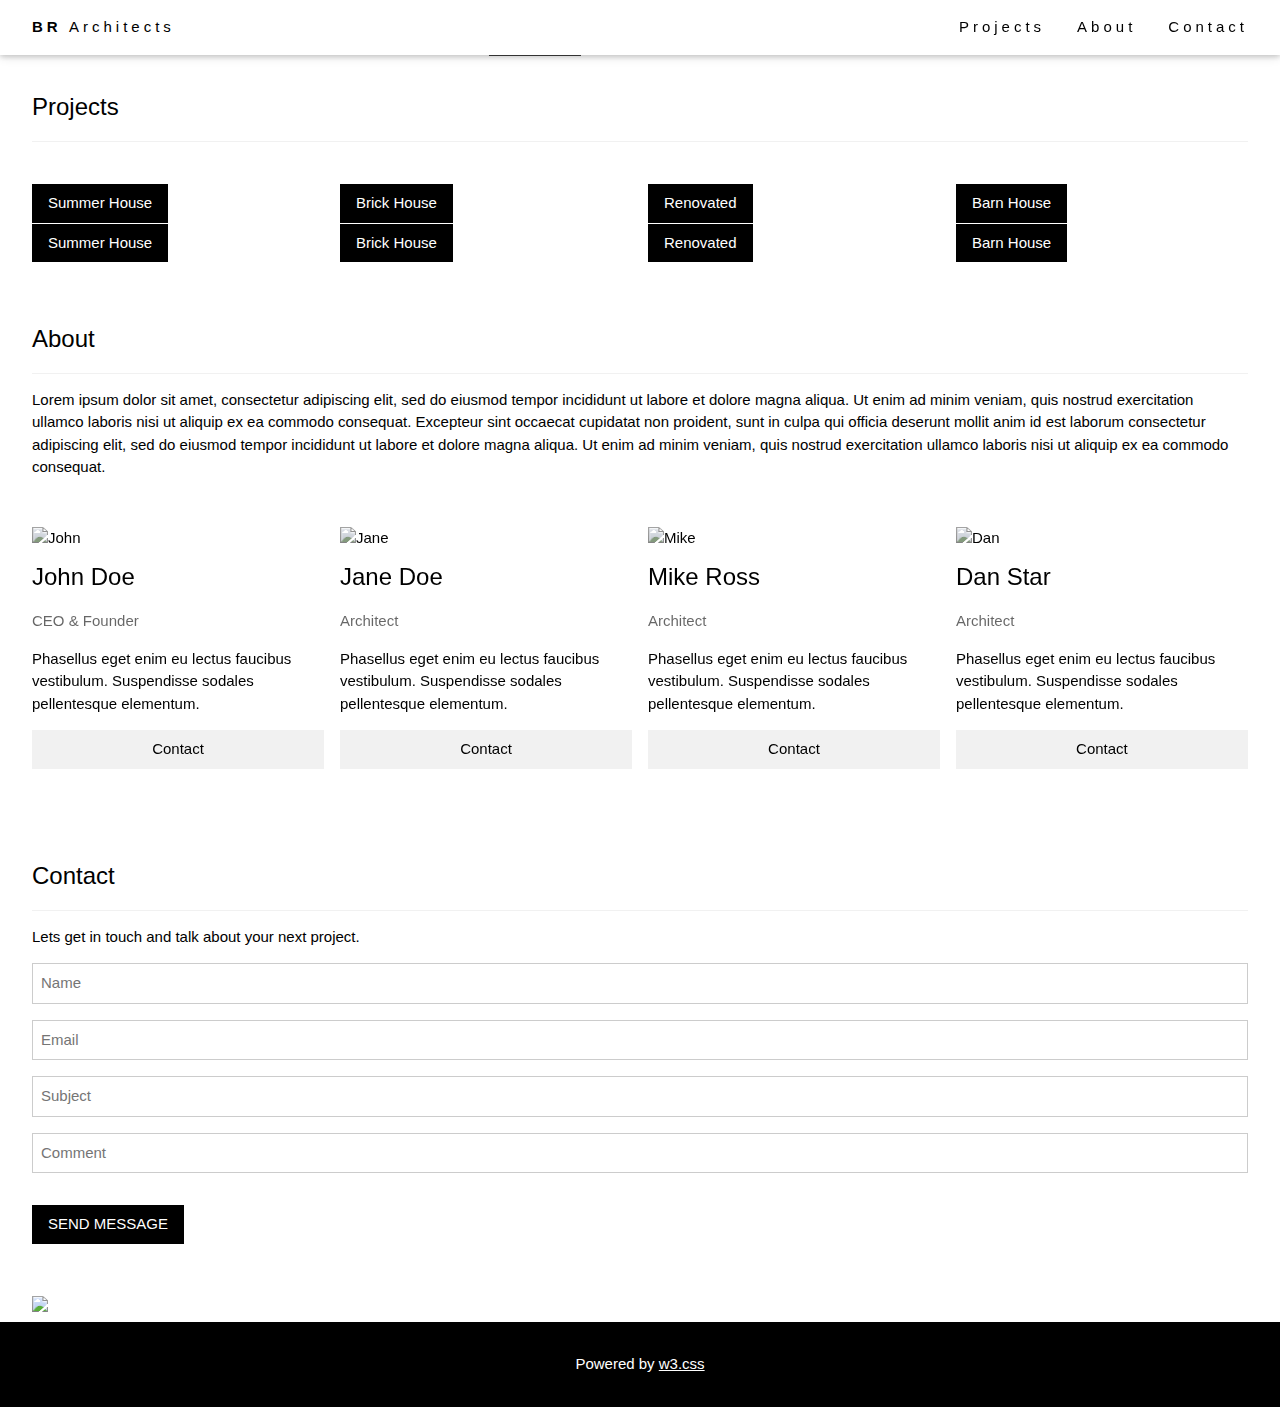
==== index.html @ 55a4a83c "Create index.html" ====
<!DOCTYPE html>
<html>
<head>
<title>W3.CSS Template</title>
<meta charset="UTF-8">
<meta name="viewport" content="width=device-width, initial-scale=1">
<link rel="stylesheet" href="https://www.w3schools.com/w3css/4/w3.css">
</head>
<body>

<!-- Navbar (sit on top) -->
<div class="w3-top">
  <div class="w3-bar w3-white w3-wide w3-padding w3-card">
    <a href="#home" class="w3-bar-item w3-button"><b>BR</b> Architects</a>
    <!-- Float links to the right. Hide them on small screens -->
    <div class="w3-right w3-hide-small">
      <a href="#projects" class="w3-bar-item w3-button">Projects</a>
      <a href="#about" class="w3-bar-item w3-button">About</a>
      <a href="#contact" class="w3-bar-item w3-button">Contact</a>
    </div>
  </div>
</div>

<!-- Header -->
<header class="w3-display-container w3-content w3-wide" style="max-width:1500px;" id="home">
  <img class="w3-image" src="/w3images/architect.jpg" alt="Architecture" width="1500" height="800">
  <div class="w3-display-middle w3-margin-top w3-center">
    <h1 class="w3-xxlarge w3-text-white"><span class="w3-padding w3-black w3-opacity-min"><b>BR</b></span> <span class="w3-hide-small w3-text-light-grey">Architects</span></h1>
  </div>
</header>

<!-- Page content -->
<div class="w3-content w3-padding" style="max-width:1564px">

  <!-- Project Section -->
  <div class="w3-container w3-padding-32" id="projects">
    <h3 class="w3-border-bottom w3-border-light-grey w3-padding-16">Projects</h3>
  </div>

  <div class="w3-row-padding">
    <div class="w3-col l3 m6 w3-margin-bottom">
      <div class="w3-display-container">
        <div class="w3-display-topleft w3-black w3-padding">Summer House</div>
        <img src="/w3images/house5.jpg" alt="House" style="width:100%">
      </div>
    </div>
    <div class="w3-col l3 m6 w3-margin-bottom">
      <div class="w3-display-container">
        <div class="w3-display-topleft w3-black w3-padding">Brick House</div>
        <img src="/w3images/house2.jpg" alt="House" style="width:100%">
      </div>
    </div>
    <div class="w3-col l3 m6 w3-margin-bottom">
      <div class="w3-display-container">
        <div class="w3-display-topleft w3-black w3-padding">Renovated</div>
        <img src="/w3images/house3.jpg" alt="House" style="width:100%">
      </div>
    </div>
    <div class="w3-col l3 m6 w3-margin-bottom">
      <div class="w3-display-container">
        <div class="w3-display-topleft w3-black w3-padding">Barn House</div>
        <img src="/w3images/house4.jpg" alt="House" style="width:100%">
      </div>
    </div>
  </div>

  <div class="w3-row-padding">
    <div class="w3-col l3 m6 w3-margin-bottom">
      <div class="w3-display-container">
        <div class="w3-display-topleft w3-black w3-padding">Summer House</div>
        <img src="/w3images/house2.jpg" alt="House" style="width:99%">
      </div>
    </div>
    <div class="w3-col l3 m6 w3-margin-bottom">
      <div class="w3-display-container">
        <div class="w3-display-topleft w3-black w3-padding">Brick House</div>
        <img src="/w3images/house5.jpg" alt="House" style="width:99%">
      </div>
    </div>
    <div class="w3-col l3 m6 w3-margin-bottom">
      <div class="w3-display-container">
        <div class="w3-display-topleft w3-black w3-padding">Renovated</div>
        <img src="/w3images/house4.jpg" alt="House" style="width:99%">
      </div>
    </div>
    <div class="w3-col l3 m6 w3-margin-bottom">
      <div class="w3-display-container">
        <div class="w3-display-topleft w3-black w3-padding">Barn House</div>
        <img src="/w3images/house3.jpg" alt="House" style="width:99%">
      </div>
    </div>
  </div>

  <!-- About Section -->
  <div class="w3-container w3-padding-32" id="about">
    <h3 class="w3-border-bottom w3-border-light-grey w3-padding-16">About</h3>
    <p>Lorem ipsum dolor sit amet, consectetur adipiscing elit, sed do eiusmod tempor incididunt ut labore et dolore magna aliqua. Ut enim ad minim veniam, quis nostrud exercitation ullamco laboris nisi ut aliquip ex ea commodo consequat. Excepteur sint
      occaecat cupidatat non proident, sunt in culpa qui officia deserunt mollit anim id est laborum consectetur adipiscing elit, sed do eiusmod tempor incididunt ut labore et dolore magna aliqua. Ut enim ad minim veniam, quis nostrud exercitation ullamco
      laboris nisi ut aliquip ex ea commodo consequat.
    </p>
  </div>

  <div class="w3-row-padding w3-grayscale">
    <div class="w3-col l3 m6 w3-margin-bottom">
      <img src="/w3images/team2.jpg" alt="John" style="width:100%">
      <h3>John Doe</h3>
      <p class="w3-opacity">CEO & Founder</p>
      <p>Phasellus eget enim eu lectus faucibus vestibulum. Suspendisse sodales pellentesque elementum.</p>
      <p><button class="w3-button w3-light-grey w3-block">Contact</button></p>
    </div>
    <div class="w3-col l3 m6 w3-margin-bottom">
      <img src="/w3images/team1.jpg" alt="Jane" style="width:100%">
      <h3>Jane Doe</h3>
      <p class="w3-opacity">Architect</p>
      <p>Phasellus eget enim eu lectus faucibus vestibulum. Suspendisse sodales pellentesque elementum.</p>
      <p><button class="w3-button w3-light-grey w3-block">Contact</button></p>
    </div>
    <div class="w3-col l3 m6 w3-margin-bottom">
      <img src="/w3images/team3.jpg" alt="Mike" style="width:100%">
      <h3>Mike Ross</h3>
      <p class="w3-opacity">Architect</p>
      <p>Phasellus eget enim eu lectus faucibus vestibulum. Suspendisse sodales pellentesque elementum.</p>
      <p><button class="w3-button w3-light-grey w3-block">Contact</button></p>
    </div>
    <div class="w3-col l3 m6 w3-margin-bottom">
      <img src="/w3images/team4.jpg" alt="Dan" style="width:100%">
      <h3>Dan Star</h3>
      <p class="w3-opacity">Architect</p>
      <p>Phasellus eget enim eu lectus faucibus vestibulum. Suspendisse sodales pellentesque elementum.</p>
      <p><button class="w3-button w3-light-grey w3-block">Contact</button></p>
    </div>
  </div>

  <!-- Contact Section -->
  <div class="w3-container w3-padding-32" id="contact">
    <h3 class="w3-border-bottom w3-border-light-grey w3-padding-16">Contact</h3>
    <p>Lets get in touch and talk about your next project.</p>
    <form action="/action_page.php" target="_blank">
      <input class="w3-input w3-border" type="text" placeholder="Name" required name="Name">
      <input class="w3-input w3-section w3-border" type="text" placeholder="Email" required name="Email">
      <input class="w3-input w3-section w3-border" type="text" placeholder="Subject" required name="Subject">
      <input class="w3-input w3-section w3-border" type="text" placeholder="Comment" required name="Comment">
      <button class="w3-button w3-black w3-section" type="submit">
        <i class="fa fa-paper-plane"></i> SEND MESSAGE
      </button>
    </form>
  </div>
  
<!-- Image of location/map -->
<div class="w3-container">
  <img src="/w3images/map.jpg" class="w3-image" style="width:100%">
</div>

<!-- End page content -->
</div>


<!-- Footer -->
<footer class="w3-center w3-black w3-padding-16">
  <p>Powered by <a href="https://www.w3schools.com/w3css/default.asp" title="W3.CSS" target="_blank" class="w3-hover-text-green">w3.css</a></p>
</footer>

</body>
</html>
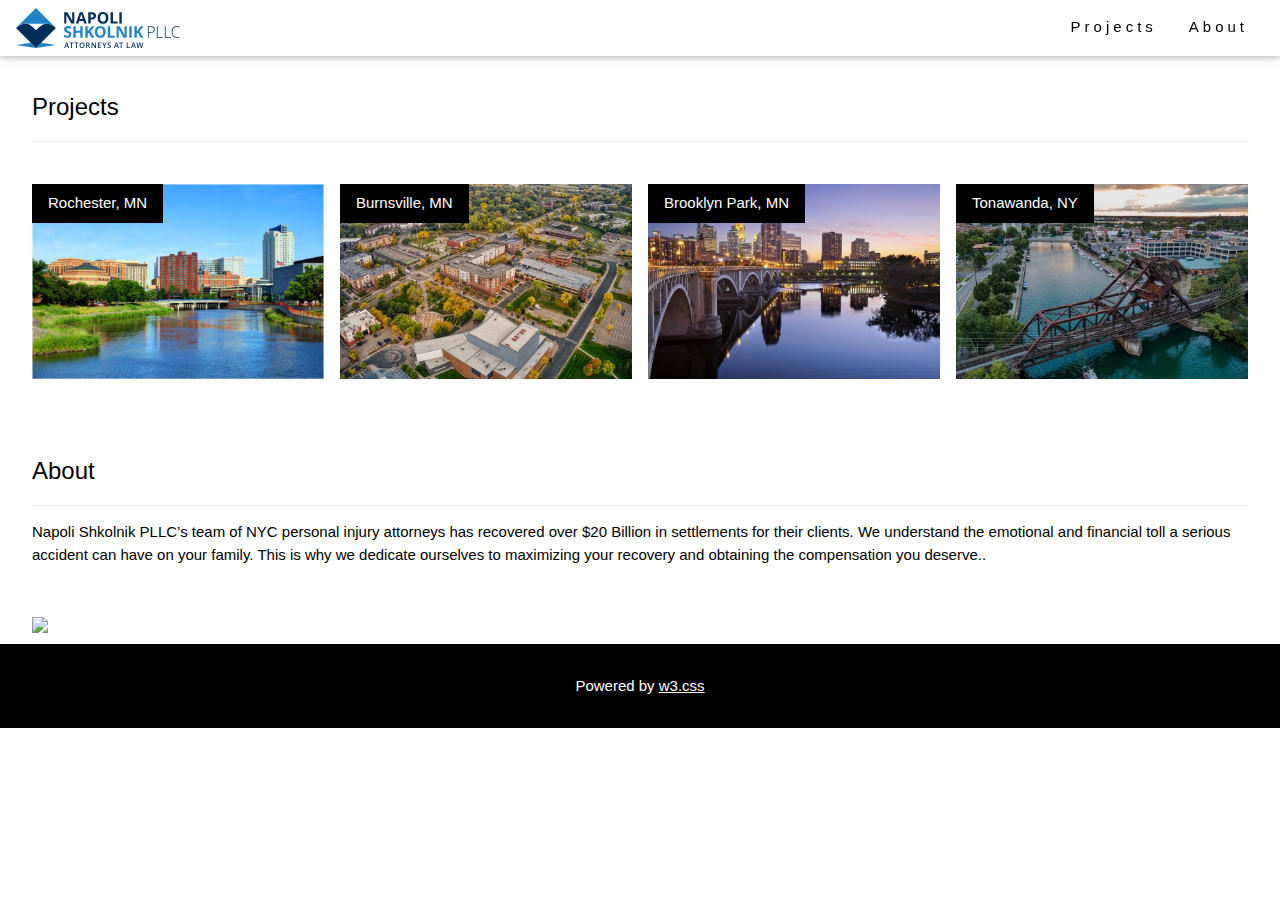
==== commit 0a1698fc: "create webpage" ====
--- a/index.html
+++ b/index.html
@@ -11,21 +11,19 @@
 <!-- Navbar (sit on top) -->
 <div class="w3-top">
   <div class="w3-bar w3-white w3-wide w3-padding w3-card">
-    <a href="#home" class="w3-bar-item w3-button"><b>BR</b> Architects</a>
+    <a href="#home"><img src="images/ns_logo.svg" height="40"></a>
     <!-- Float links to the right. Hide them on small screens -->
     <div class="w3-right w3-hide-small">
       <a href="#projects" class="w3-bar-item w3-button">Projects</a>
       <a href="#about" class="w3-bar-item w3-button">About</a>
-      <a href="#contact" class="w3-bar-item w3-button">Contact</a>
     </div>
   </div>
 </div>
 
 <!-- Header -->
 <header class="w3-display-container w3-content w3-wide" style="max-width:1500px;" id="home">
-  <img class="w3-image" src="/w3images/architect.jpg" alt="Architecture" width="1500" height="800">
-  <div class="w3-display-middle w3-margin-top w3-center">
-    <h1 class="w3-xxlarge w3-text-white"><span class="w3-padding w3-black w3-opacity-min"><b>BR</b></span> <span class="w3-hide-small w3-text-light-grey">Architects</span></h1>
+  <div class="parent">
+    <img class="image1" src="images/header.png" alt="Architecture" width="1500">
   </div>
 </header>
 
@@ -40,53 +38,26 @@
   <div class="w3-row-padding">
     <div class="w3-col l3 m6 w3-margin-bottom">
       <div class="w3-display-container">
-        <div class="w3-display-topleft w3-black w3-padding">Summer House</div>
-        <img src="/w3images/house5.jpg" alt="House" style="width:100%">
+        <div class="w3-display-topleft w3-black w3-padding">Rochester, MN</div>
+        <a href="./rochester_mn.html"><img src="images/rochester_mn.jpg" alt="House" style="width:100%"></a>
       </div>
     </div>
     <div class="w3-col l3 m6 w3-margin-bottom">
       <div class="w3-display-container">
-        <div class="w3-display-topleft w3-black w3-padding">Brick House</div>
-        <img src="/w3images/house2.jpg" alt="House" style="width:100%">
+        <div class="w3-display-topleft w3-black w3-padding">Burnsville, MN</div>
+        <a href="./burnsville_mn.html"><img src="images/burnsville_mn.jpg" alt="House" style="width:100%"></a>
       </div>
     </div>
     <div class="w3-col l3 m6 w3-margin-bottom">
       <div class="w3-display-container">
-        <div class="w3-display-topleft w3-black w3-padding">Renovated</div>
-        <img src="/w3images/house3.jpg" alt="House" style="width:100%">
+        <div class="w3-display-topleft w3-black w3-padding">Brooklyn Park, MN</div>
+        <a href="./brooklyn_park_mn.html"><img src="images/brooklyn_park_mn.jpg" alt="House" style="width:100%"></a>
       </div>
     </div>
     <div class="w3-col l3 m6 w3-margin-bottom">
       <div class="w3-display-container">
-        <div class="w3-display-topleft w3-black w3-padding">Barn House</div>
-        <img src="/w3images/house4.jpg" alt="House" style="width:100%">
-      </div>
-    </div>
-  </div>
-
-  <div class="w3-row-padding">
-    <div class="w3-col l3 m6 w3-margin-bottom">
-      <div class="w3-display-container">
-        <div class="w3-display-topleft w3-black w3-padding">Summer House</div>
-        <img src="/w3images/house2.jpg" alt="House" style="width:99%">
-      </div>
-    </div>
-    <div class="w3-col l3 m6 w3-margin-bottom">
-      <div class="w3-display-container">
-        <div class="w3-display-topleft w3-black w3-padding">Brick House</div>
-        <img src="/w3images/house5.jpg" alt="House" style="width:99%">
-      </div>
-    </div>
-    <div class="w3-col l3 m6 w3-margin-bottom">
-      <div class="w3-display-container">
-        <div class="w3-display-topleft w3-black w3-padding">Renovated</div>
-        <img src="/w3images/house4.jpg" alt="House" style="width:99%">
-      </div>
-    </div>
-    <div class="w3-col l3 m6 w3-margin-bottom">
-      <div class="w3-display-container">
-        <div class="w3-display-topleft w3-black w3-padding">Barn House</div>
-        <img src="/w3images/house3.jpg" alt="House" style="width:99%">
+        <div class="w3-display-topleft w3-black w3-padding">Tonawanda, NY</div>
+        <a href="./tonawanda_ny.html"><img src="images/tonawanda_ny.jpg" alt="House" style="width:100%"></a>
       </div>
     </div>
   </div>
@@ -94,57 +65,11 @@
   <!-- About Section -->
   <div class="w3-container w3-padding-32" id="about">
     <h3 class="w3-border-bottom w3-border-light-grey w3-padding-16">About</h3>
-    <p>Lorem ipsum dolor sit amet, consectetur adipiscing elit, sed do eiusmod tempor incididunt ut labore et dolore magna aliqua. Ut enim ad minim veniam, quis nostrud exercitation ullamco laboris nisi ut aliquip ex ea commodo consequat. Excepteur sint
-      occaecat cupidatat non proident, sunt in culpa qui officia deserunt mollit anim id est laborum consectetur adipiscing elit, sed do eiusmod tempor incididunt ut labore et dolore magna aliqua. Ut enim ad minim veniam, quis nostrud exercitation ullamco
-      laboris nisi ut aliquip ex ea commodo consequat.
+    <p>Napoli Shkolnik PLLC’s team of NYC personal injury attorneys has recovered over $20 Billion in settlements for their clients. We understand the emotional and financial toll a serious accident can have on your family. This is why we dedicate ourselves to maximizing your recovery and obtaining the compensation you deserve..
     </p>
   </div>
 
-  <div class="w3-row-padding w3-grayscale">
-    <div class="w3-col l3 m6 w3-margin-bottom">
-      <img src="/w3images/team2.jpg" alt="John" style="width:100%">
-      <h3>John Doe</h3>
-      <p class="w3-opacity">CEO & Founder</p>
-      <p>Phasellus eget enim eu lectus faucibus vestibulum. Suspendisse sodales pellentesque elementum.</p>
-      <p><button class="w3-button w3-light-grey w3-block">Contact</button></p>
-    </div>
-    <div class="w3-col l3 m6 w3-margin-bottom">
-      <img src="/w3images/team1.jpg" alt="Jane" style="width:100%">
-      <h3>Jane Doe</h3>
-      <p class="w3-opacity">Architect</p>
-      <p>Phasellus eget enim eu lectus faucibus vestibulum. Suspendisse sodales pellentesque elementum.</p>
-      <p><button class="w3-button w3-light-grey w3-block">Contact</button></p>
-    </div>
-    <div class="w3-col l3 m6 w3-margin-bottom">
-      <img src="/w3images/team3.jpg" alt="Mike" style="width:100%">
-      <h3>Mike Ross</h3>
-      <p class="w3-opacity">Architect</p>
-      <p>Phasellus eget enim eu lectus faucibus vestibulum. Suspendisse sodales pellentesque elementum.</p>
-      <p><button class="w3-button w3-light-grey w3-block">Contact</button></p>
-    </div>
-    <div class="w3-col l3 m6 w3-margin-bottom">
-      <img src="/w3images/team4.jpg" alt="Dan" style="width:100%">
-      <h3>Dan Star</h3>
-      <p class="w3-opacity">Architect</p>
-      <p>Phasellus eget enim eu lectus faucibus vestibulum. Suspendisse sodales pellentesque elementum.</p>
-      <p><button class="w3-button w3-light-grey w3-block">Contact</button></p>
-    </div>
-  </div>
-
-  <!-- Contact Section -->
-  <div class="w3-container w3-padding-32" id="contact">
-    <h3 class="w3-border-bottom w3-border-light-grey w3-padding-16">Contact</h3>
-    <p>Lets get in touch and talk about your next project.</p>
-    <form action="/action_page.php" target="_blank">
-      <input class="w3-input w3-border" type="text" placeholder="Name" required name="Name">
-      <input class="w3-input w3-section w3-border" type="text" placeholder="Email" required name="Email">
-      <input class="w3-input w3-section w3-border" type="text" placeholder="Subject" required name="Subject">
-      <input class="w3-input w3-section w3-border" type="text" placeholder="Comment" required name="Comment">
-      <button class="w3-button w3-black w3-section" type="submit">
-        <i class="fa fa-paper-plane"></i> SEND MESSAGE
-      </button>
-    </form>
-  </div>
+  
   
 <!-- Image of location/map -->
 <div class="w3-container">
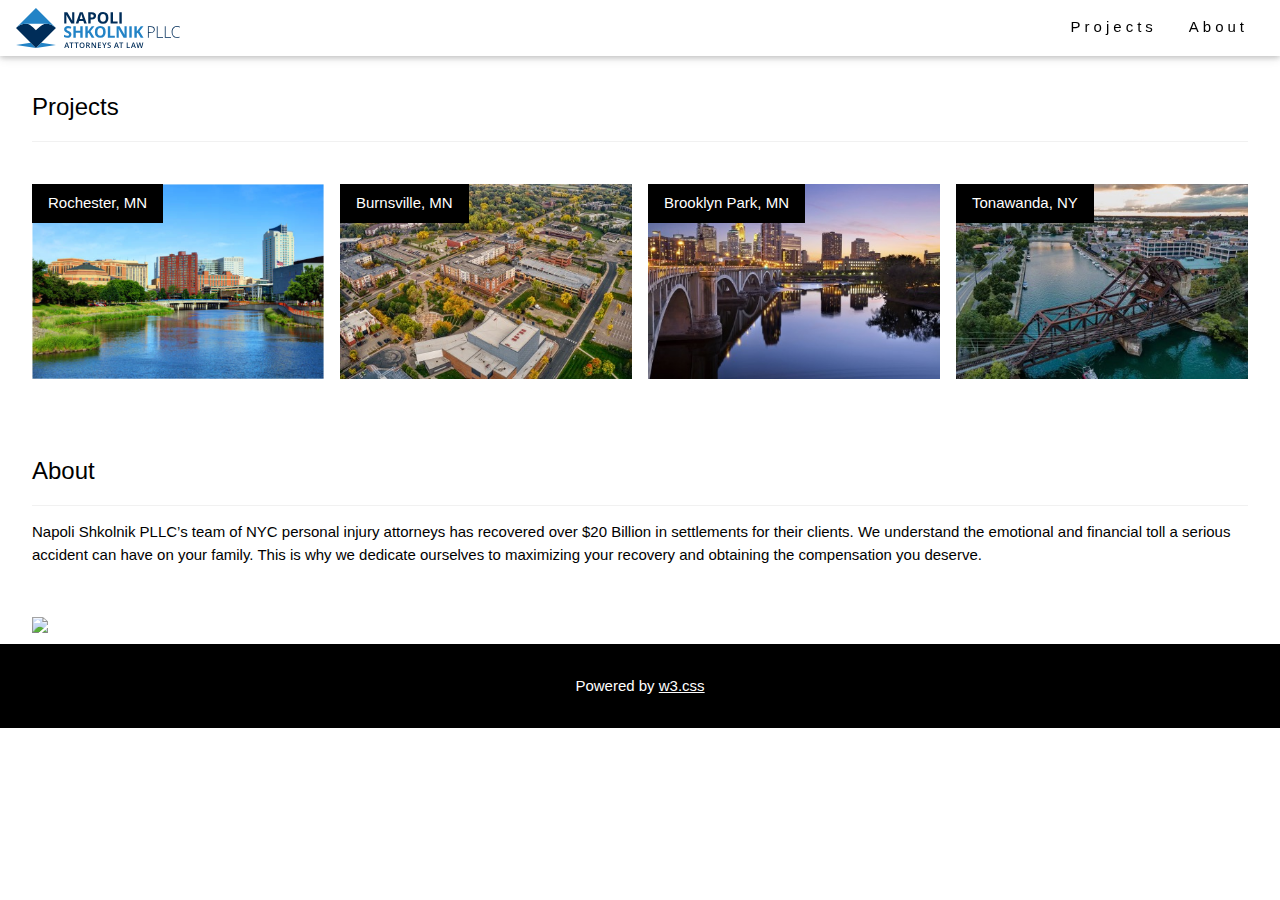
==== commit 99c659b5: "update about" ====
--- a/index.html
+++ b/index.html
@@ -1,7 +1,7 @@
 <!DOCTYPE html>
 <html>
 <head>
-<title>W3.CSS Template</title>
+<title>PFAS Litigation Geospatial Analysis</title>
 <meta charset="UTF-8">
 <meta name="viewport" content="width=device-width, initial-scale=1">
 <link rel="stylesheet" href="https://www.w3schools.com/w3css/4/w3.css">
@@ -65,7 +65,7 @@
   <!-- About Section -->
   <div class="w3-container w3-padding-32" id="about">
     <h3 class="w3-border-bottom w3-border-light-grey w3-padding-16">About</h3>
-    <p>Napoli Shkolnik PLLC’s team of NYC personal injury attorneys has recovered over $20 Billion in settlements for their clients. We understand the emotional and financial toll a serious accident can have on your family. This is why we dedicate ourselves to maximizing your recovery and obtaining the compensation you deserve..
+    <p>Napoli Shkolnik PLLC’s team of NYC personal injury attorneys has recovered over $20 Billion in settlements for their clients. We understand the emotional and financial toll a serious accident can have on your family. This is why we dedicate ourselves to maximizing your recovery and obtaining the compensation you deserve.
     </p>
   </div>
 
